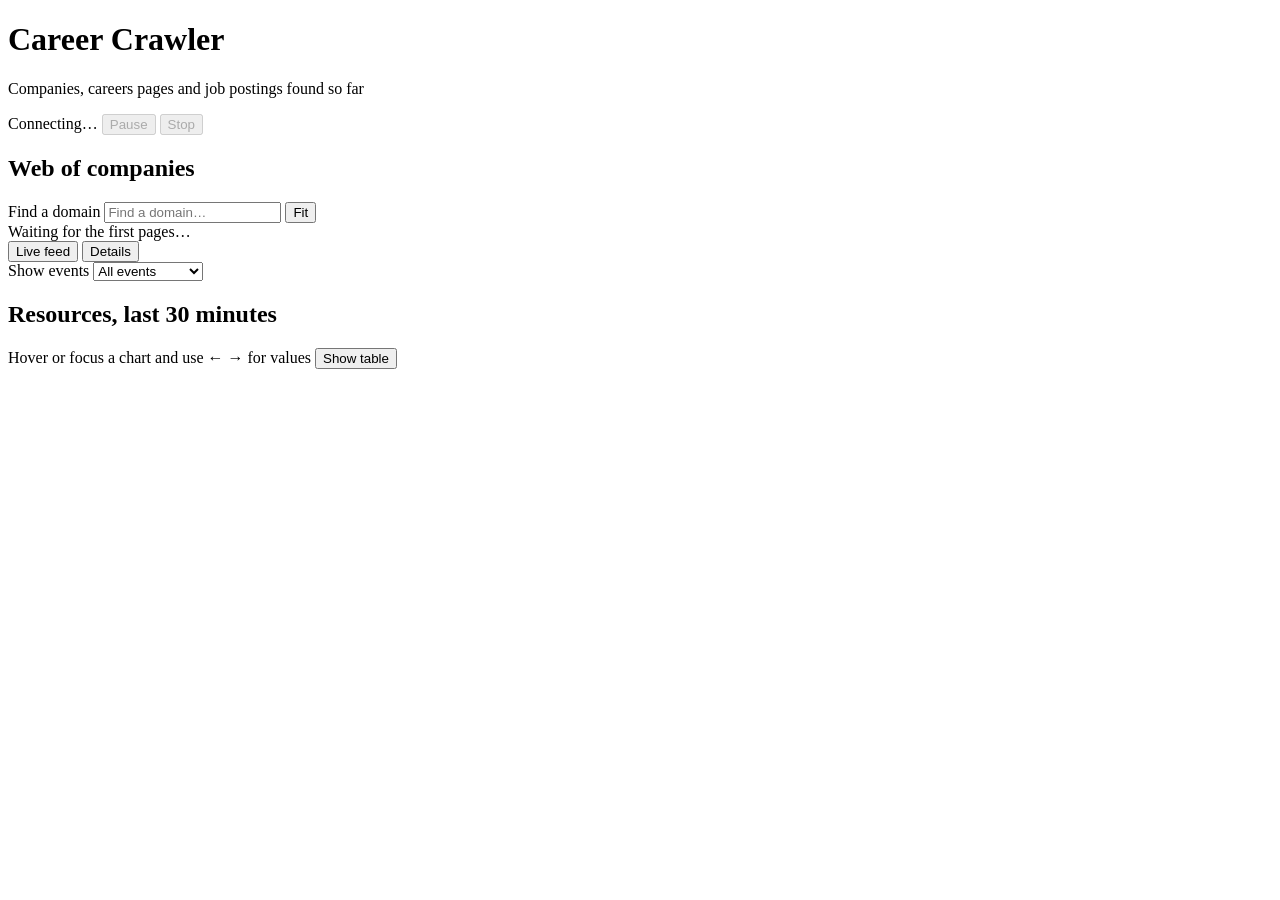
==== crates/ui/static/index.html @ e8a5fe2e "Milestone 8: graph UI - sigma live graph, charts, detail panel ui: the interim embedded debug page b" ====
<!doctype html>
<html lang="en">
<head>
<meta charset="utf-8">
<meta name="viewport" content="width=device-width, initial-scale=1">
<title>Career Crawler</title>
<link rel="stylesheet" href="/static/style.css">
</head>
<body>
<div class="app">
  <header class="topbar">
    <div class="brand">
      <h1>Career Crawler</h1>
      <p>Companies, careers pages and job postings found so far</p>
    </div>
    <div class="actions">
      <span class="pill" id="crawler-state" data-state="stopped" role="status" aria-live="polite">
        <span class="dot" aria-hidden="true"></span><span class="text">Connecting…</span>
      </span>
      <button class="btn" id="btn-pause" disabled>Pause</button>
      <button class="btn" id="btn-stop" disabled>Stop</button>
    </div>
  </header>

  <section class="tiles" id="tiles" aria-label="Totals"></section>

  <div class="workspace">
    <section class="card graph-card" aria-labelledby="graph-title">
      <div class="card-head">
        <h2 id="graph-title">Web of companies</h2>
        <form class="graph-tools" id="find-form" role="search">
          <label class="visually-hidden" for="find">Find a domain</label>
          <input id="find" list="hosts" placeholder="Find a domain…" autocomplete="off">
          <datalist id="hosts"></datalist>
          <button class="btn" id="btn-fit" type="button">Fit</button>
        </form>
      </div>
      <div id="graph"><div class="graph-empty" id="graph-empty">Waiting for the first pages…</div></div>
      <div class="legend" id="legend"></div>
    </section>

    <aside class="card side" aria-label="Details and live feed">
      <div class="card-head">
        <div class="tabs" role="tablist">
          <button class="tab" role="tab" id="tab-feed" aria-selected="true" aria-controls="panel-feed">Live feed</button>
          <button class="tab" role="tab" id="tab-detail" aria-selected="false" aria-controls="panel-detail">Details</button>
        </div>
        <label class="visually-hidden" for="feed-filter">Show events</label>
        <select class="feed-filter" id="feed-filter">
          <option value="all">All events</option>
          <option value="jobs">Jobs</option>
          <option value="careers">Careers pages</option>
          <option value="classify">Classifications</option>
          <option value="errors">Failures</option>
          <option value="crawler">Crawler</option>
        </select>
      </div>
      <div class="panel" id="panel-feed" role="tabpanel" aria-labelledby="tab-feed">
        <ul class="feed" id="feed" aria-live="off"></ul>
      </div>
      <div class="panel detail" id="panel-detail" role="tabpanel" aria-labelledby="tab-detail" hidden>
        <p class="empty">Select a domain in the graph or the feed.</p>
      </div>
    </aside>
  </div>

  <section class="card metrics" aria-labelledby="metrics-title">
    <div class="card-head">
      <h2 id="metrics-title">Resources, last 30 minutes</h2>
      <div class="actions">
        <span class="hint">Hover or focus a chart and use ← → for values</span>
        <button class="btn" id="btn-table" aria-expanded="false">Show table</button>
      </div>
    </div>
    <div class="charts" id="charts"></div>
    <div class="table-wrap" id="samples-table" hidden></div>
  </section>
</div>
<script type="module" src="/static/app.js"></script>
</body>
</html>
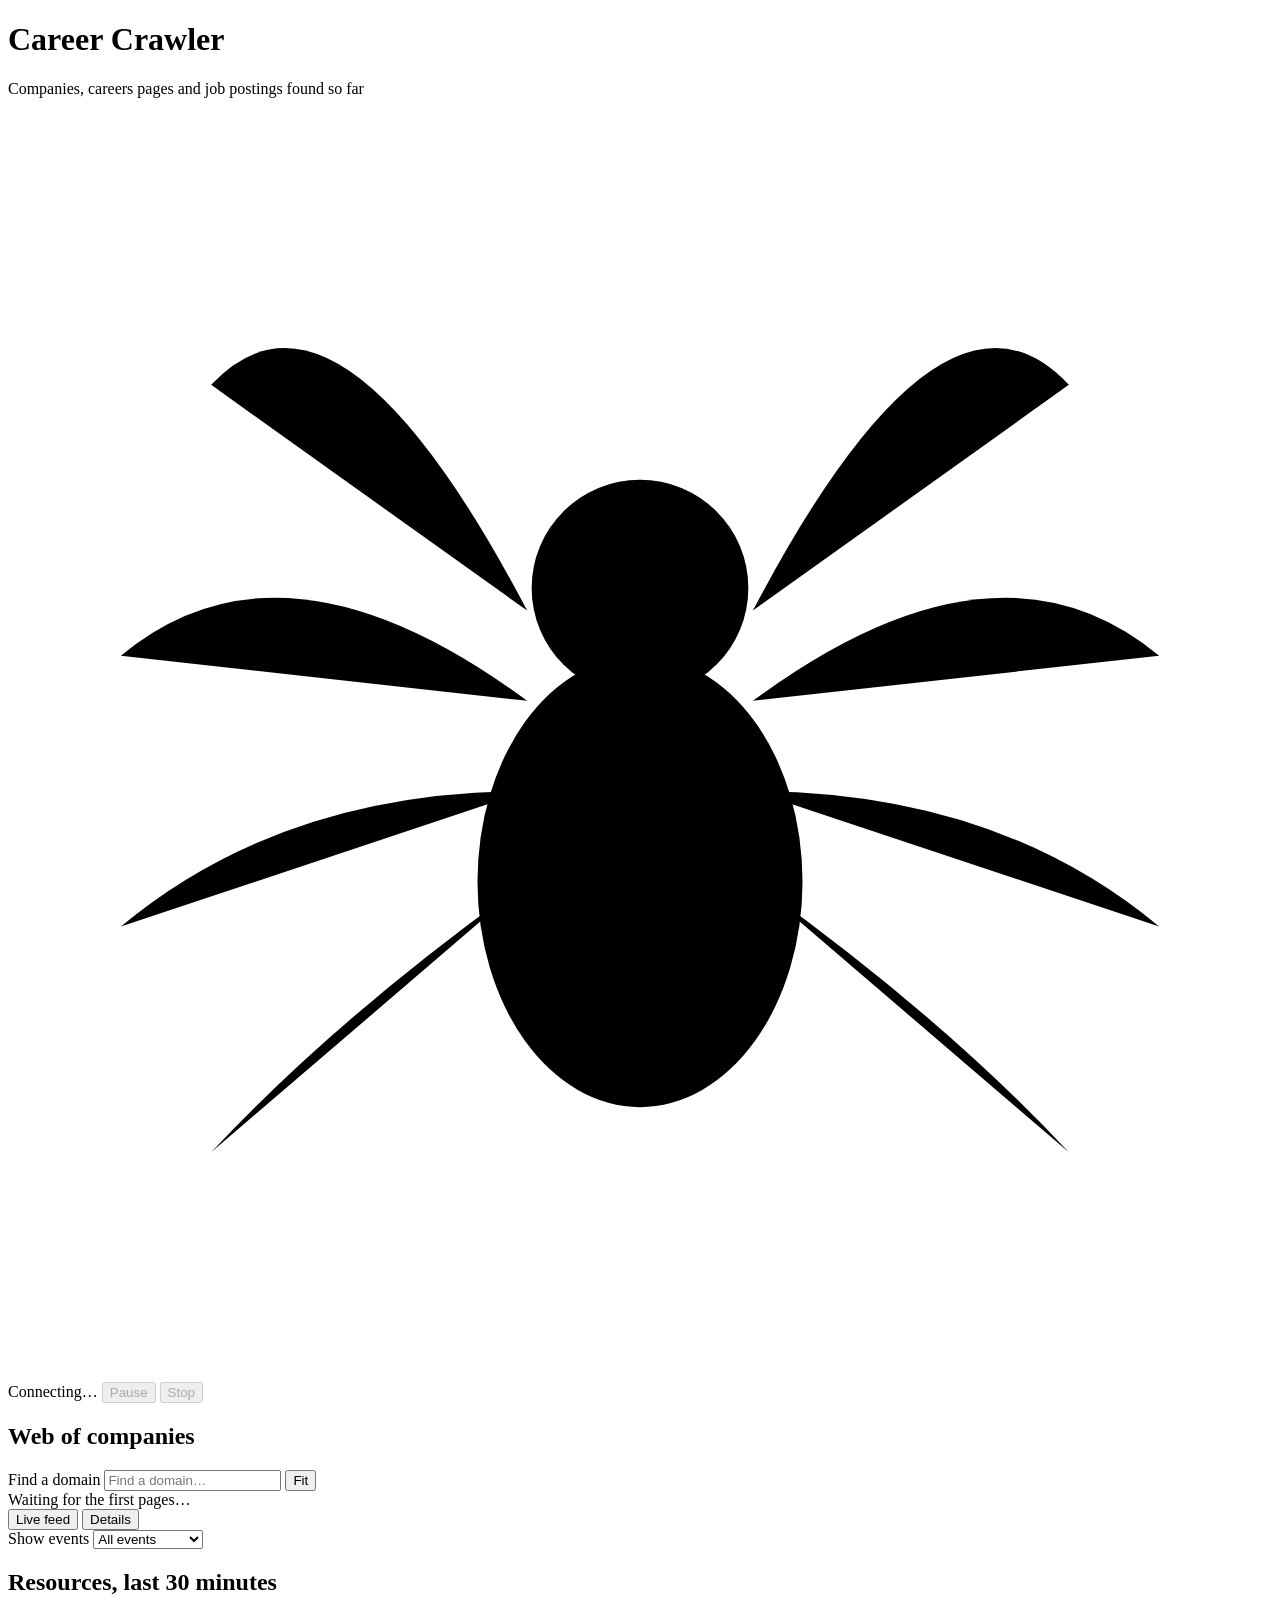
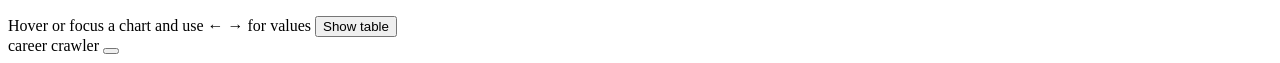
==== commit 59f54963: "UI: terminal-flavoured restyle, light/dark theme toggle and animated crawler status spider" ====
--- a/crates/ui/static/index.html
+++ b/crates/ui/static/index.html
@@ -4,6 +4,10 @@
 <meta charset="utf-8">
 <meta name="viewport" content="width=device-width, initial-scale=1">
 <title>Career Crawler</title>
+<script>try{var t=localStorage.getItem("theme");if(t==="light"||t==="dark")document.documentElement.dataset.theme=t}catch(e){}</script>
+<link rel="preconnect" href="https://fonts.googleapis.com">
+<link rel="preconnect" href="https://fonts.gstatic.com" crossorigin>
+<link rel="stylesheet" href="https://fonts.googleapis.com/css2?family=IBM+Plex+Mono:wght@400;500;600&display=swap">
 <link rel="stylesheet" href="/static/style.css">
 </head>
 <body>
@@ -15,7 +19,7 @@
     </div>
     <div class="actions">
       <span class="pill" id="crawler-state" data-state="stopped" role="status" aria-live="polite">
-        <span class="dot" aria-hidden="true"></span><span class="text">Connecting…</span>
+        <svg class="spider" viewBox="-14 -14 28 28" aria-hidden="true"><g class="walker"><g transform="translate(-2.5 -3)"><path class="leg a" d="M0 0Q-4.2 -8 -7 -5"/></g><g transform="translate(2.5 -3)"><path class="leg r b" d="M0 0Q4.2 -8 7 -5"/></g><g transform="translate(-2.5 -1)"><path class="leg b" d="M0 0Q-5.3999999999999995 -4 -9 -1"/></g><g transform="translate(2.5 -1)"><path class="leg r a" d="M0 0Q5.3999999999999995 -4 9 -1"/></g><g transform="translate(-2.5 1)"><path class="leg a" d="M0 0Q-5.3999999999999995 0 -9 3"/></g><g transform="translate(2.5 1)"><path class="leg r b" d="M0 0Q5.3999999999999995 0 9 3"/></g><g transform="translate(-2.5 3)"><path class="leg b" d="M0 0Q-4.2 3 -7 6"/></g><g transform="translate(2.5 3)"><path class="leg r a" d="M0 0Q4.2 3 7 6"/></g><ellipse class="abdomen" cx="0" cy="3" rx="3.6" ry="5"/><circle class="head" cx="0" cy="-3.5" r="2.4"/></g></svg><span class="text visually-hidden">Connecting…</span>
       </span>
       <button class="btn" id="btn-pause" disabled>Pause</button>
       <button class="btn" id="btn-stop" disabled>Stop</button>
@@ -75,6 +79,11 @@
     <div class="charts" id="charts"></div>
     <div class="table-wrap" id="samples-table" hidden></div>
   </section>
+
+  <footer class="foot">
+    <span>career crawler</span>
+    <button class="btn" id="btn-theme" type="button"></button>
+  </footer>
 </div>
 <script type="module" src="/static/app.js"></script>
 </body>
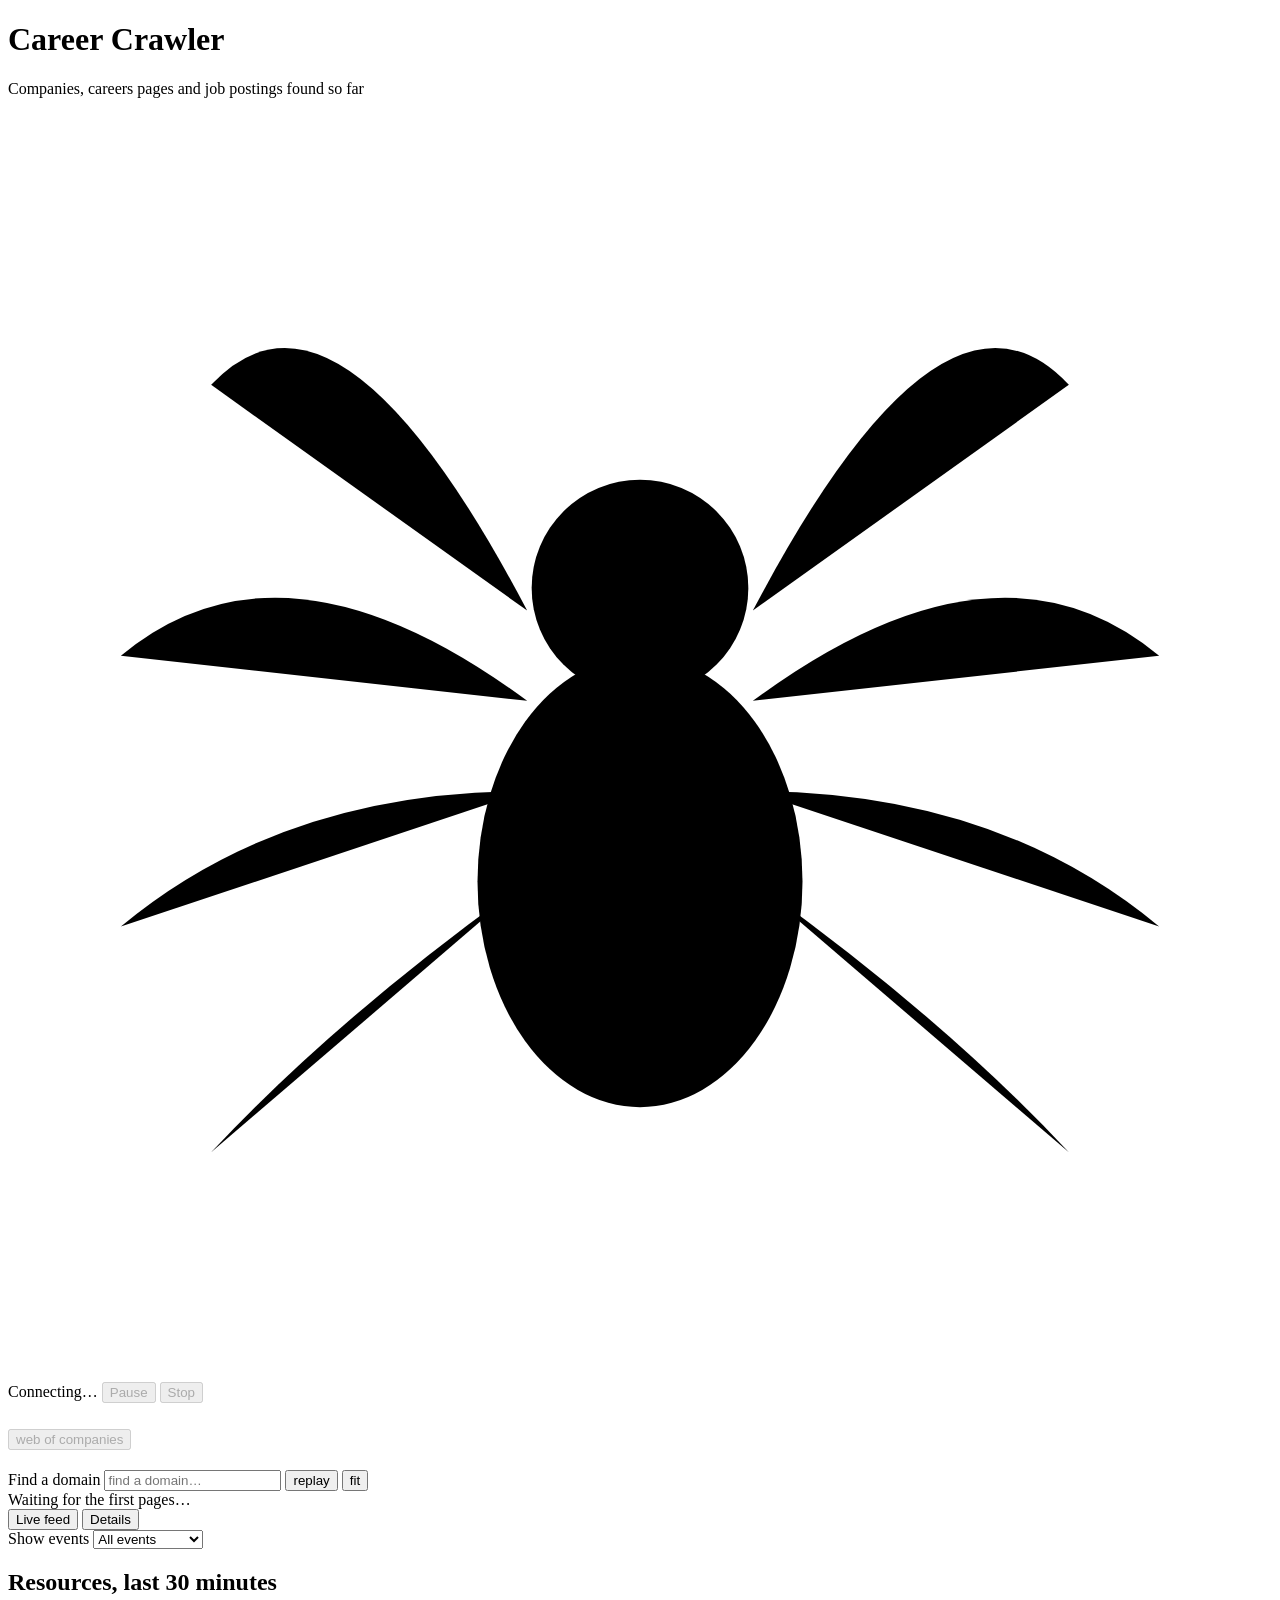
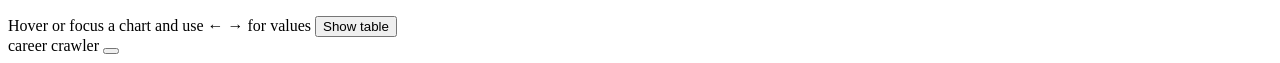
==== commit 21096ae3: "Milestone 9: history replay and page-level drill-down Replay: - `/api/graph?at=T` rebuilds the domai" ====
--- a/crates/ui/static/index.html
+++ b/crates/ui/static/index.html
@@ -31,15 +31,40 @@
   <div class="workspace">
     <section class="card graph-card" aria-labelledby="graph-title">
       <div class="card-head">
-        <h2 id="graph-title">Web of companies</h2>
+        <h2 id="graph-title" class="crumbs">
+          <button class="crumb" id="crumb-root" type="button" disabled>web of companies</button><span id="crumb-host" hidden><span aria-hidden="true">›</span> <span class="here" id="crumb-host-name"></span></span>
+        </h2>
         <form class="graph-tools" id="find-form" role="search">
           <label class="visually-hidden" for="find">Find a domain</label>
-          <input id="find" list="hosts" placeholder="Find a domain…" autocomplete="off">
+          <input id="find" list="hosts" placeholder="find a domain…" autocomplete="off">
           <datalist id="hosts"></datalist>
-          <button class="btn" id="btn-fit" type="button">Fit</button>
+          <button class="btn" id="btn-replay" type="button" aria-pressed="false" aria-controls="timeline">replay</button>
+          <button class="btn" id="btn-fit" type="button">fit</button>
         </form>
       </div>
-      <div id="graph"><div class="graph-empty" id="graph-empty">Waiting for the first pages…</div></div>
+      <div class="timeline" id="timeline" hidden>
+        <div class="timeline-row">
+          <button class="btn" id="btn-play" type="button">play</button>
+          <label class="visually-hidden" for="replay-speed">Replay speed</label>
+          <select class="feed-filter" id="replay-speed">
+            <option value="30">30×</option>
+            <option value="120" selected>2 min/s</option>
+            <option value="600">10 min/s</option>
+            <option value="3600">1 h/s</option>
+          </select>
+          <span class="when" id="replay-when" aria-live="off"></span>
+          <button class="btn" id="btn-live" type="button">back to live</button>
+        </div>
+        <div class="scrub">
+          <svg id="activity" aria-hidden="true"></svg>
+          <input type="range" id="scrubber" aria-label="Replay time" min="0" max="1" step="1" value="1">
+        </div>
+      </div>
+      <div id="graph">
+        <div class="view" id="domain-view"></div>
+        <div class="view" id="page-view" hidden></div>
+        <div class="graph-empty" id="graph-empty">Waiting for the first pages…</div>
+      </div>
       <div class="legend" id="legend"></div>
     </section>
 
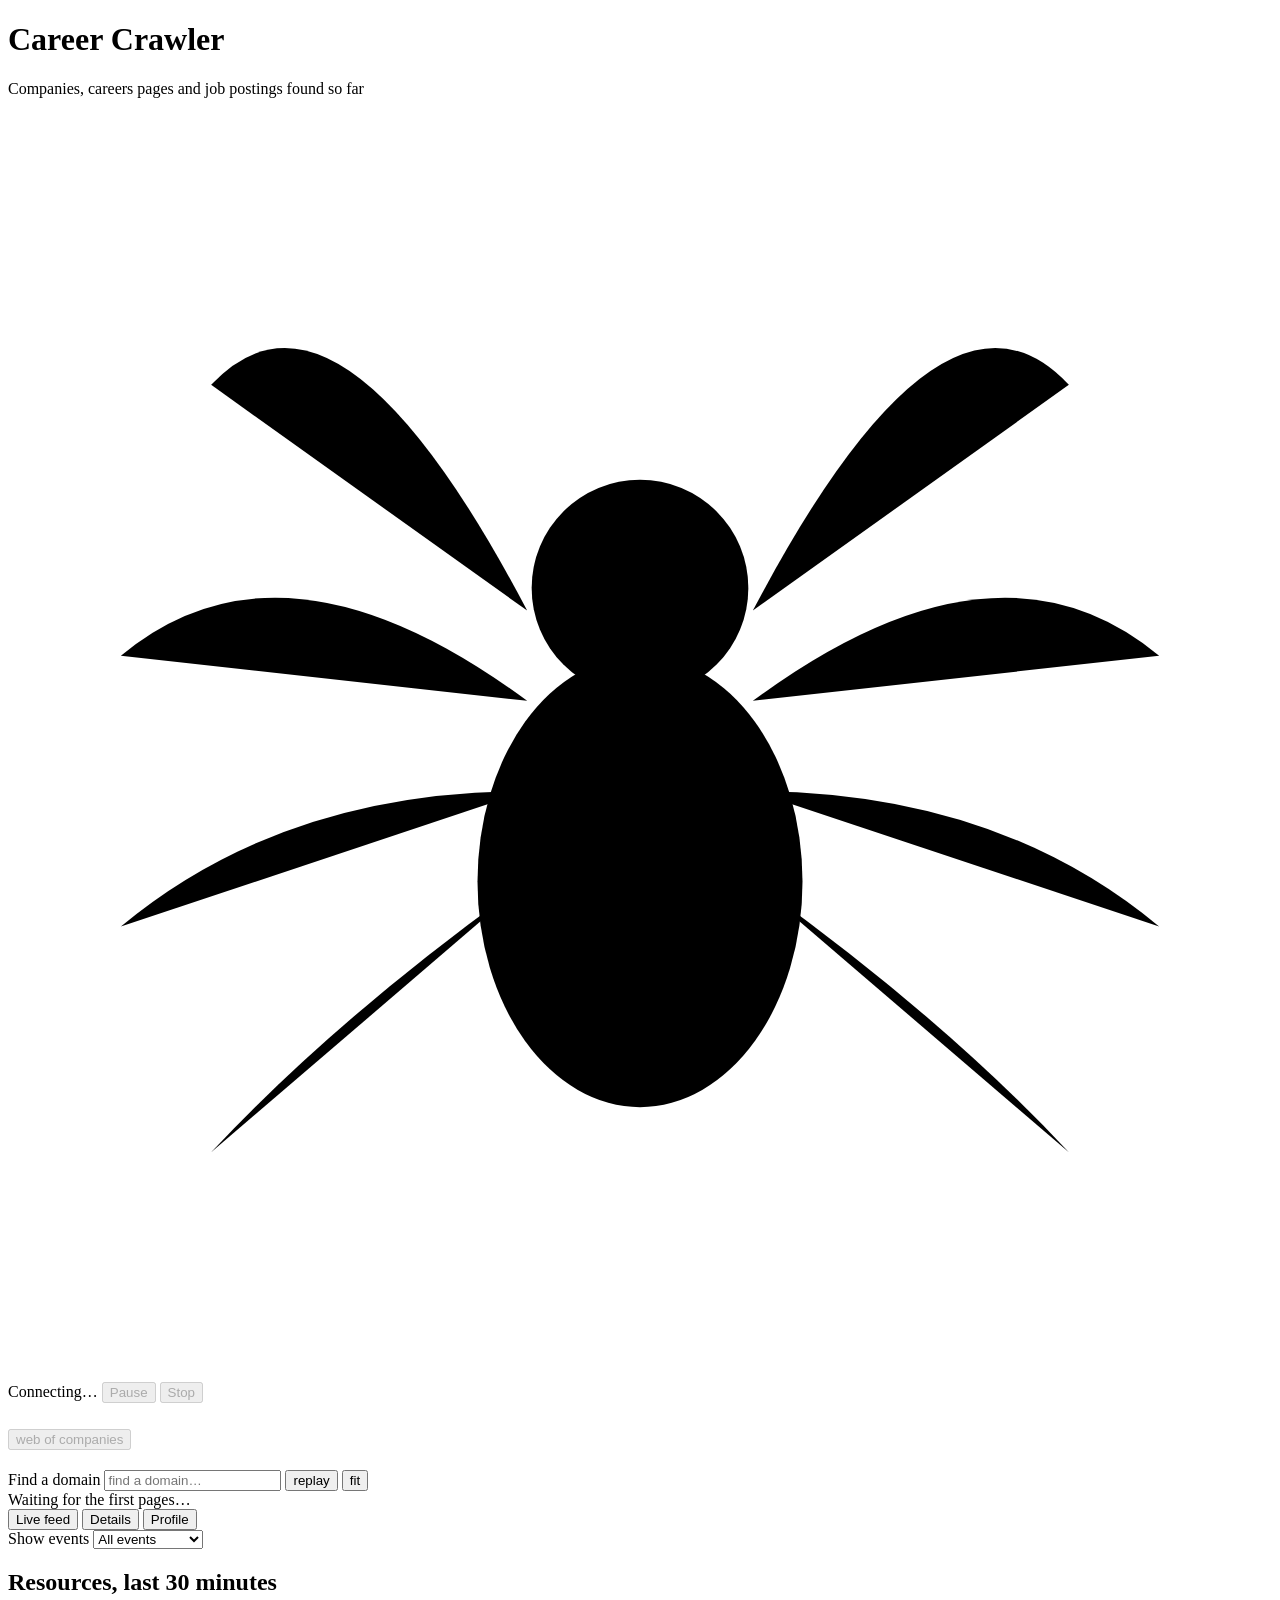
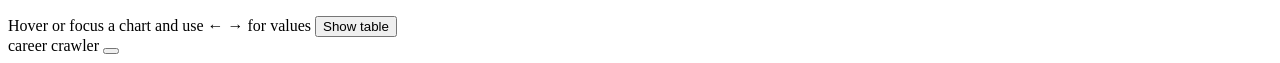
==== commit 5a4333cd: "Milestone 11: CV profile, job matching and profile-aware steering `career-cv` (new crate): - `text::" ====
--- a/crates/ui/static/index.html
+++ b/crates/ui/static/index.html
@@ -73,6 +73,7 @@
         <div class="tabs" role="tablist">
           <button class="tab" role="tab" id="tab-feed" aria-selected="true" aria-controls="panel-feed">Live feed</button>
           <button class="tab" role="tab" id="tab-detail" aria-selected="false" aria-controls="panel-detail">Details</button>
+          <button class="tab" role="tab" id="tab-profile" aria-selected="false" aria-controls="panel-profile">Profile</button>
         </div>
         <label class="visually-hidden" for="feed-filter">Show events</label>
         <select class="feed-filter" id="feed-filter">
@@ -90,6 +91,7 @@
       <div class="panel detail" id="panel-detail" role="tabpanel" aria-labelledby="tab-detail" hidden>
         <p class="empty">Select a domain in the graph or the feed.</p>
       </div>
+      <div class="panel profile" id="panel-profile" role="tabpanel" aria-labelledby="tab-profile" hidden></div>
     </aside>
   </div>
 
